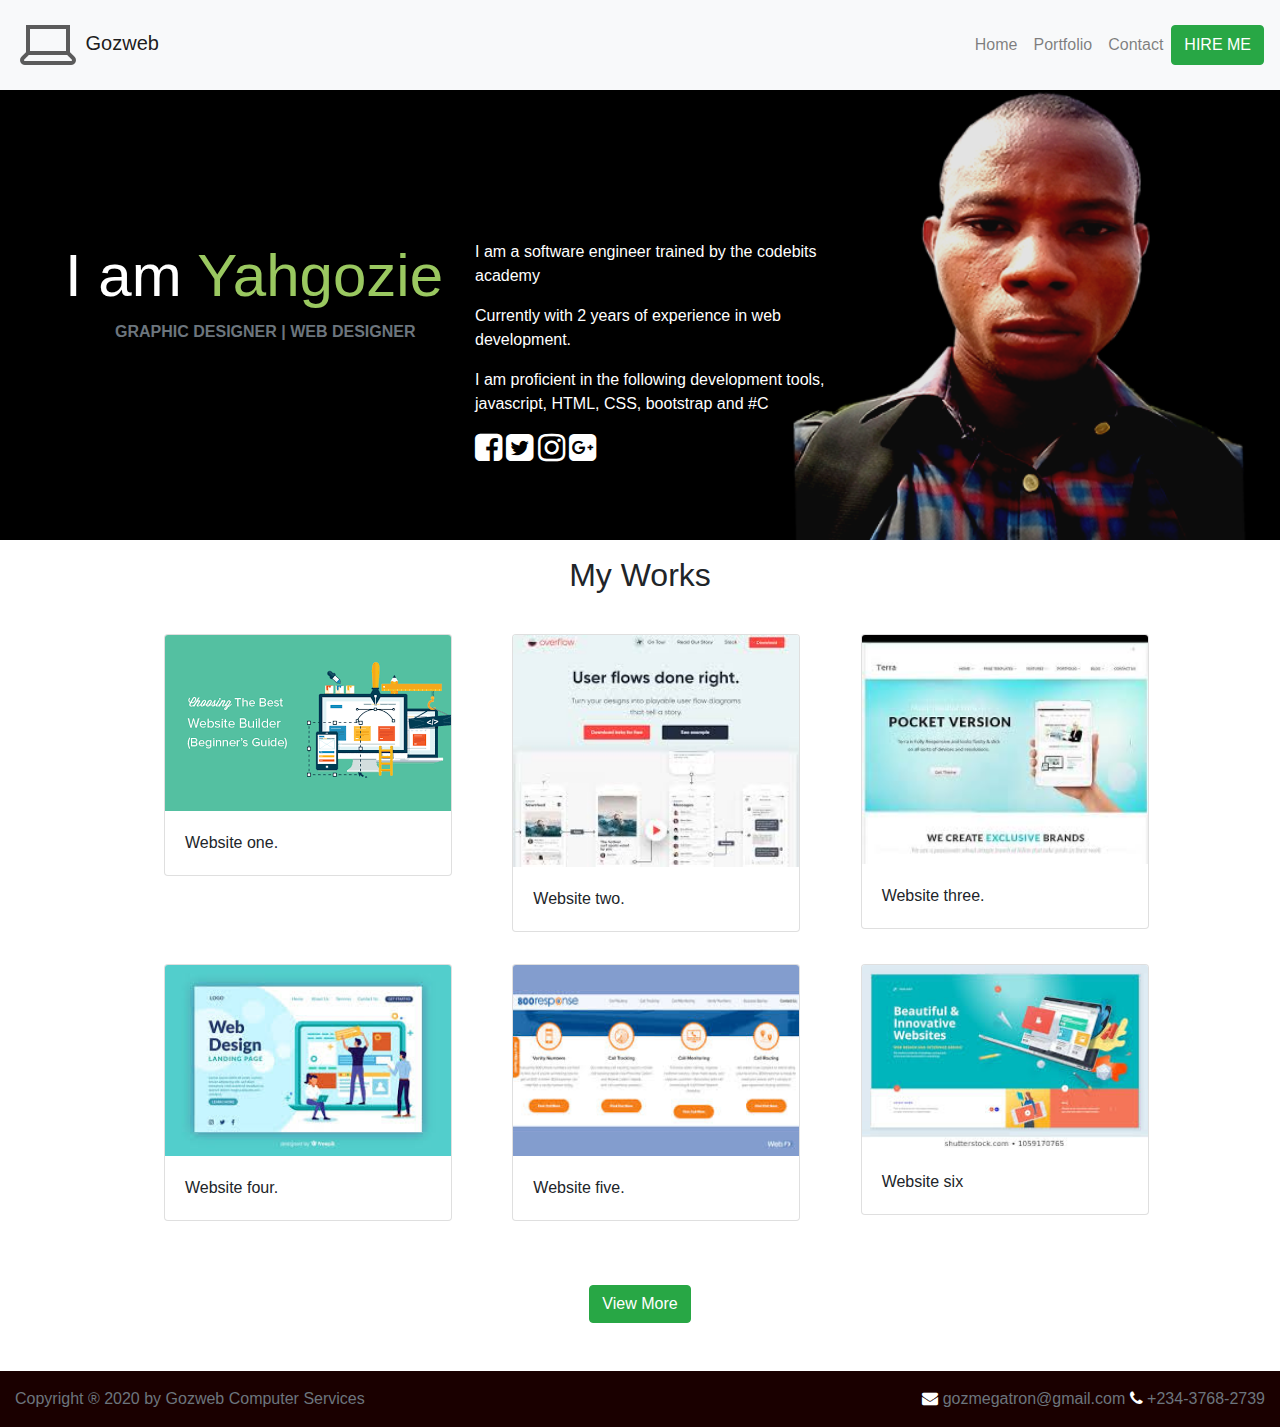
==== index.html @ bf9ab73d "first commit" ====
<!DOCTYPE html>
<html lang="en">
<head>
    <meta charset="UTF-8">
    <meta name="viewport" content="width=device-width, initial-scale=1.0">
    <meta name="author" content="Gozweb Computer Services">
	<meta name="description" content="Gozweb is a web developer in Ota, Ogun State, Nigeria. We design and develop astonishing websites.">
	<meta name="keywords" content="Websites, Web developer, graphic designer, logo designer, banner designer, ota, ogun, nigeria, web services, websites">
    <title>Home</title>
    <link rel="stylesheet" href="css/font-awesome.min.css">
    <link rel="stylesheet" href="css/bootstrap.min.css">
    <link rel="stylesheet" href="css/custom.css">
    
</head>
<body>
    <section id="container">
        <nav class="navbar navbar-expand-lg navbar-light bg-light">
            <a class="navbar-brand" href="#"><span><img src="images/laptop_64px.png" alt=""></span> Gozweb</a>
            <button class="navbar-toggler" type="button" data-toggle="collapse" data-target="#navbarNavAltMarkup" aria-controls="navbarNavAltMarkup" aria-expanded="false" aria-label="Toggle navigation">
              <span class="navbar-toggler-icon"></span>
            </button>
            <div class="collapse navbar-collapse" id="navbarNavAltMarkup">
              <div class="navbar-nav ml-auto links">
                <a class="nav-item nav-link" href="index.html">Home</a>                
                <a class="nav-item nav-link" href="portfolio.html">Portfolio</a>
                <a class="nav-item nav-link" href="contact.html">Contact</a>  
                <button class="btn btn-success">HIRE ME</button>
              </div>
            </div>
          </nav>
        <div class="container-fluid">
          <div class="row imgbackground">
            <div class="col-md-4">           
              <h1 class="heading"><span class="text-white">I am</span> <span class="text-green">Yahgozie</span></h1>
              <p class="paragraph-text text-muted">Graphic designer | Web designer</p>          
          </div>
          <div class="col-md-4 text-left text-white">  
            <p>I am a software engineer trained by the codebits academy</p>  
            <p>Currently with 2 years of experience in web development.</p> 
            <p>I am proficient in the following development tools, javascript, HTML, CSS, bootstrap and #C</p>           
              <p><span class="fa fa-facebook-square fa-2x"></span>
              <span class="fa fa-twitter-square fa-2x"></span>
              <span class="fa fa-instagram fa-2x"></span>
              <span class="fa fa-google-plus-square fa-2x"></span>
            </p> 
          </div>
        </div>
      </div>
      <div class="container-fluid pt-3">
        <div class="row text-center">
          <div class="col-md-12 pb-3">
            <h2 class="mywork">My Works</h2>
          </div>
        </div>
      </div>

      <section  id="container-fluid">
    
      <!-- image cards -->
      <section class="container portolios">
          <!-- logos -->
      <div class="row ml-5 p-3">
          <div class="col-md-4">
              <div class="card" style="width: 18rem;">
                  <img src="images/website.png" class="card-img-top" alt="portfolio one">
                  <div class="card-body">
                    <p class="card-text">Website one.</p>
                  </div>
                </div>
          </div>
          <div class="col-md-4">
              <div class="card" style="width: 18rem;">
                  <img src="images/websitefour.jpg" class="card-img-top" alt="portfolio two">
                  <div class="card-body">
                    <p class="card-text">Website two.</p>
                  </div>
                </div>
          </div>
          <div class="col-md-4">
              <div class="card" style="width: 18rem;">
                  <img src="images/websiteone.jpg" class="card-img-top" alt="portfolio three">
                  <div class="card-body">
                    <p class="card-text">Website three.</p>
                  </div>
                </div>
          </div>
      </div>
      <!-- // -->

      <!-- websites -->
      <div class="row ml-5 p-3">
          <div class="col-md-4">
              <div class="card" style="width: 18rem;">
                  <img src="images/websiteseven.jpg" class="card-img-top" alt="portfolio one">
                  <div class="card-body">
                    <p class="card-text">Website four.</p>
                  </div>
                </div>
          </div>         
          <div class="col-md-4">
              <div class="card" style="width: 18rem;">
                  <img src="images/websitethree.jpg" class="card-img-top" alt="portfolio three">
                  <div class="card-body">
                    <p class="card-text">Website five.</p>
                  </div>
                </div>
          </div>
          <div class="col-md-4">
            <div class="card" style="width: 18rem;">
                <img src="images/download (1).jpg" class="card-img-top" alt="portfolio three">
                <div class="card-body">
                  <p class="card-text">Website six</p>
                </div>
              </div>
        </div>
      </div>
      <!-- // --> 
      <div class="row text-center py-5">
        <div class="col-md-12">
          <a href="portfolio.html"><button class="btn btn-success">View More</button></a>
        </div>
      </div>   
  </section>


      <section id="page-content">

      </section>







<footer>
  <div class="container-fluid text-secondary">
    <div class="row">
      <div class="col-md-6 pt-3">
        <p>Copyright &reg 2020 by Gozweb Computer Services</p> 
      </div>
      <div class="col-md-6 text-right pt-3">
        <p><span class="fa fa-envelope"></span> gozmegatron@gmail.com <span class="fa fa-phone"></span>  +234-3768-2739</p>
      </div>
    </div>   
  </div>
</footer>
</section>

    
<script src="js/jquery.js"></script>
<script src="js/bootstrap.min.js"></script>
</body>
</html>
---- css/custom.css ----
#container{
	min-height: 700px;
}

 .links a:hover{	
	text-decoration: underline;	
 }
footer{	
	background: #1a0000;
}
.text-green{
	color: #9ac860;
}
.imgbackground{
	background: url('../images/Yahgozie.png');
	background-size: cover;	
	padding-top: 150px;
	padding-left: 50px;
	height: 450px;
}
.heading{
	font-size: 60px;	
}
.paragraph-text{
	font-weight: bold;
	text-transform: uppercase;
	padding-left: 50px;		
}
.fa{
	color: #fff;
	border-radius: 50%;
}

/* contact */

.bg-contact{
	background: #000;
	height: 450px;
}
.bg-contact{
	padding-top: 150px;
	padding-left: 50px;
}
.stay{
	padding: 70px;
}
form{
	padding: 10px 20px;

}
textarea{
	width: 100%;
	height: 300px;
	resize: none;
}
iframe{
	width: 100%;
}
.spanned-paragraph{
	padding: 10px;
}
.contact{
	color: #008080;
}
/* portfolio */
.portfolios{
	width: 100%;
	margin: auto;
	background: red;
}
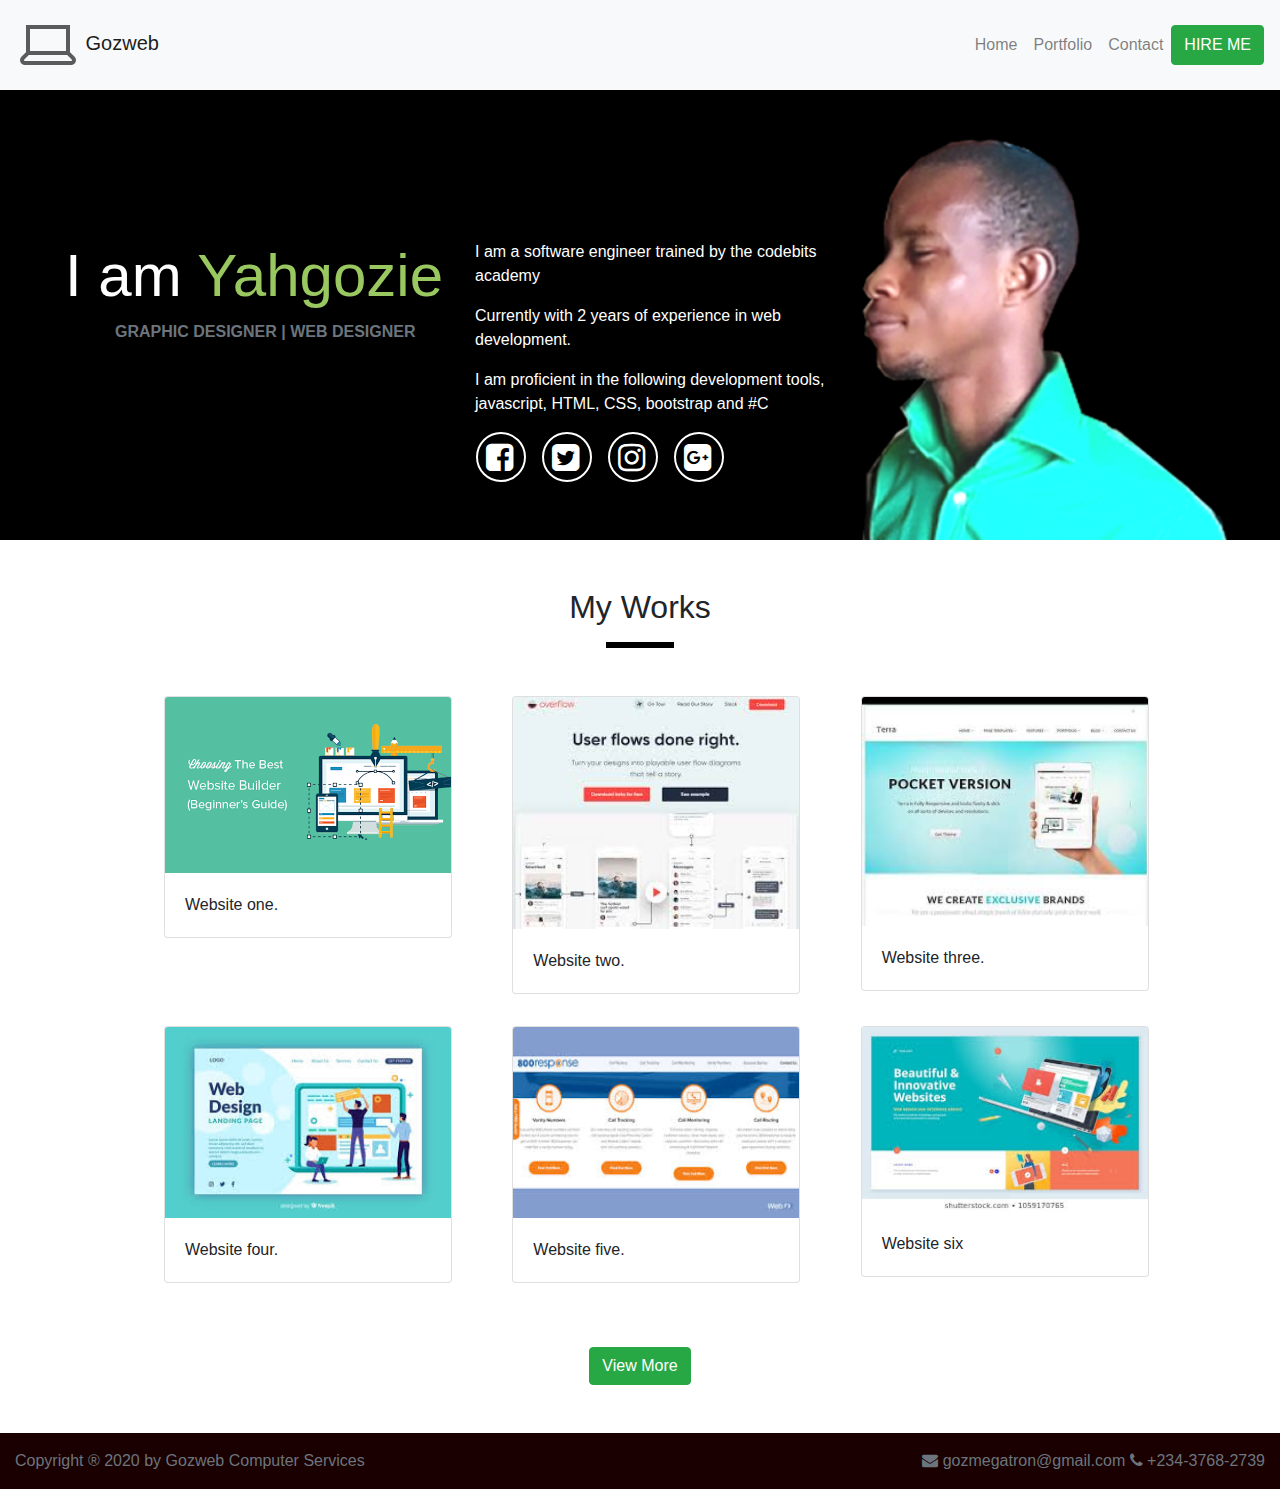
==== commit 24dc2ed0: "commit again" ====
--- a/index.html
+++ b/index.html
@@ -37,19 +37,29 @@
           <div class="col-md-4 text-left text-white">  
             <p>I am a software engineer trained by the codebits academy</p>  
             <p>Currently with 2 years of experience in web development.</p> 
-            <p>I am proficient in the following development tools, javascript, HTML, CSS, bootstrap and #C</p>           
-              <p><span class="fa fa-facebook-square fa-2x"></span>
-              <span class="fa fa-twitter-square fa-2x"></span>
-              <span class="fa fa-instagram fa-2x"></span>
-              <span class="fa fa-google-plus-square fa-2x"></span>
-            </p> 
+            <p>I am proficient in the following development tools, javascript, HTML, CSS, bootstrap and #C</p>
+            <div class="row">
+              <div class="p-box ml-3">
+                <a href="#"><span class="fa fa-facebook-square fa-2x ml-2 mt-2 text-white"></span></a>
+              </div>
+              <div class="p-box ml-3">
+                <a href="#"><span class="fa fa-twitter-square fa-2x ml-2 mt-2 text-white"></span></a>
+              </div>
+              <div class="p-box ml-3">
+                <a href="#"><span class="fa fa-instagram fa-2x ml-2 mt-2 text-white"></span></a>
+              </div>
+              <div class="p-box ml-3">
+                <a href="#"><span class="fa fa-google-plus-square fa-2x ml-2 mt-2 text-white"></span></a>
+              </div>
+            </div>          
           </div>
         </div>
       </div>
-      <div class="container-fluid pt-3">
+      <div class="container-fluid pt-5">
         <div class="row text-center">
           <div class="col-md-12 pb-3">
             <h2 class="mywork">My Works</h2>
+            <hr>
           </div>
         </div>
       </div>
--- a/css/custom.css
+++ b/css/custom.css
@@ -26,9 +26,10 @@
 	text-transform: uppercase;
 	padding-left: 50px;		
 }
-.fa{
-	color: #fff;
-	border-radius: 50%;
+
+hr{
+	width: 5%;
+	border: 3px solid black;
 }
 
 /* contact */
@@ -67,4 +68,10 @@
 	width: 100%;
 	margin: auto;
 	background: red;
+}
+.p-box{
+	border:2px solid white;
+	border-radius: 30px;
+	height:50px;
+	width:50px;
 }